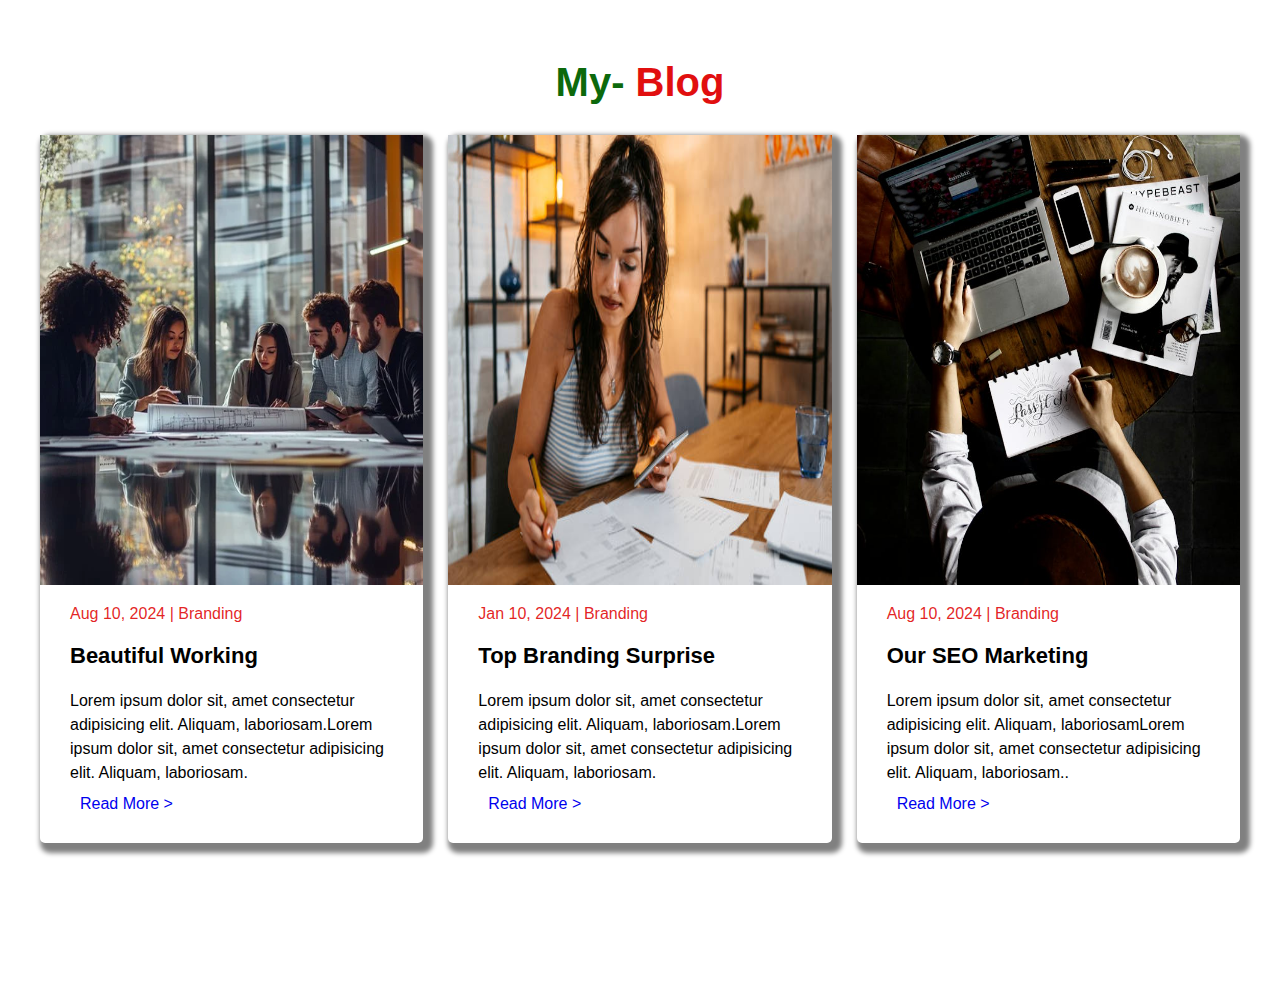
==== extra_pages/blog.html @ b4a3ed98 "blog section code commit here" ====
<!DOCTYPE html>
<html lang="en">
<head>
    <meta charset="UTF-8">
    <meta name="viewport" content="width=device-width, initial-scale=1.0">
    <title>Multiple Page Website</title>
    <!-- blog.css link here -->
    <link rel="stylesheet" href="blog.css">
</head>
<body>

    <article>
        <div id="article-container">
            <h2>My- <span>Blog</span></h2>
            
            <div id="blog-parent">

                <div class="single-blog">
                    <div class="single-img-div">
                        <img src="../images/blog01.jpg" alt="">
                    </div>
                    <div class="single-text-div">
                        <span>Aug 10, 2024 | Branding</span>
                        <h3>Beautiful Working</h3>
                        <p>Lorem ipsum dolor sit, amet consectetur adipisicing elit. Aliquam, laboriosam.Lorem ipsum dolor sit, amet consectetur adipisicing elit. Aliquam, laboriosam.</p>
                        <a href="#">Read More ></a>
                    </div>
                </div>

                <div class="single-blog">
                    <div class="single-img-div">
                        <img src="../images/blog02.jpg" alt="">
                    </div>
                    <div class="single-text-div">
                        <span>Jan 10, 2024 | Branding</span>
                        <h3>Top Branding Surprise</h3>
                        <p>Lorem ipsum dolor sit, amet consectetur adipisicing elit. Aliquam, laboriosam.Lorem ipsum dolor sit, amet consectetur adipisicing elit. Aliquam, laboriosam.</p>
                        <a href="#">Read More ></a>
                    </div>
                </div>

                <div class="single-blog">
                    <div class="single-img-div">
                        <img src="../images/blog03.jpg" alt="">
                    </div>
                    <div class="single-text-div">
                        <span>Aug 10, 2024 | Branding</span>
                        <h3>Our SEO Marketing</h3>
                        <p>Lorem ipsum dolor sit, amet consectetur adipisicing elit. Aliquam, laboriosamLorem ipsum dolor sit, amet consectetur adipisicing elit. Aliquam, laboriosam..</p>
                        <a href="#">Read More ></a>
                    </div>
                </div>

            </div>
        </div>
    </article>
    
</body>
</html>
---- extra_pages/blog.css ----
*{
    margin: 0;
    padding: 0;
    font-family: arial, sans-serif;
}
#article-container{
    width: 1200px;
    margin: 0 auto;
}
#article-container h2{
    color: #0c690c;
    font-size: 40px;
    margin: 60px 0 30px 0;
    text-align: center;
}
#article-container h2 span{
    color:#e10f0f ;
}
#blog-parent{
    display: grid;
    grid-template-columns: repeat(3, 1fr);
    grid-gap: 25px;
    margin-bottom: 150px;
}

.single-img-div{
    height: 450px;
}
.single-img-div img{
    height: 100%;
    width: 100%; 
}
.single-blog{
    box-shadow: 5px 5px 5px 5px gray;
    border-radius: 5px;
}
.single-text-div{
    padding: 20px 30px;
}
.single-text-div span{
    color: #e10f0fed;
}
.single-text-div h3{
    font-size: 22px;
    margin: 20px 0;
}
.single-text-div a{
    text-decoration: none;
    display: inline-block;
    margin: 10px;
}
.single-text-div p{
    line-height: 1.5;
}
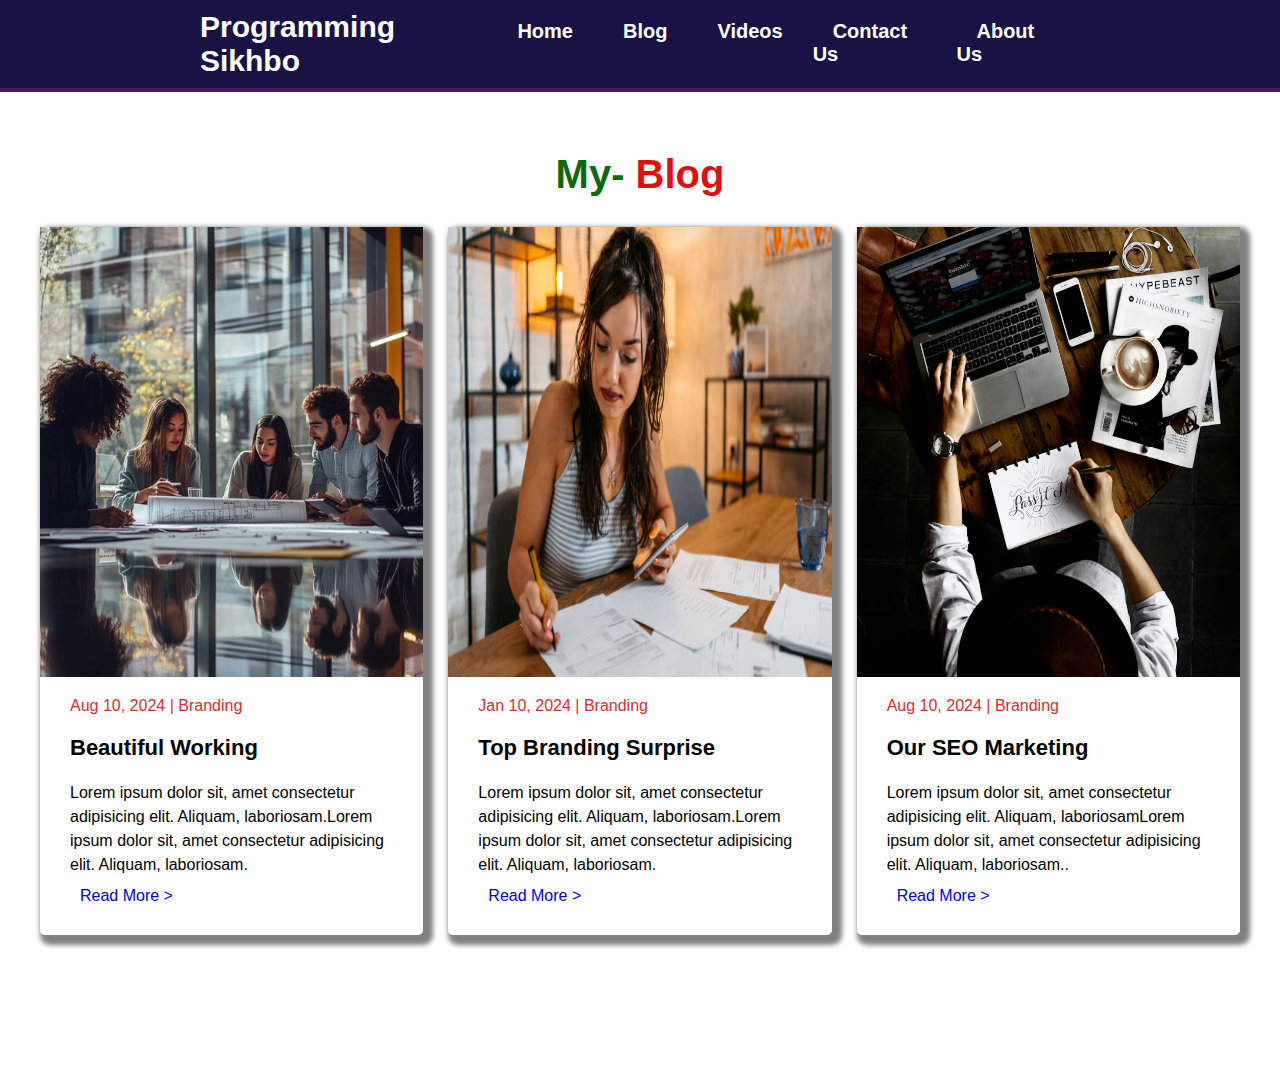
==== commit f05a3f4d: "video section code commit here" ====
--- a/extra_pages/blog.html
+++ b/extra_pages/blog.html
@@ -8,6 +8,20 @@
     <link rel="stylesheet" href="blog.css">
 </head>
 <body>
+    <!-- start navbar -->
+    <nav>
+        <div>
+            <h2>Programming Sikhbo</h2>
+        </div>
+        <ul>
+            <li> <a href="../index.html">Home</a></li>
+            <li> <a href="extra_pages/blog.html">Blog</a></li>
+            <li> <a href="#">Videos</a></li>
+            <li> <a href="#">Contact Us</a></li>
+            <li> <a href="#">About Us</a></li>
+        </ul>
+    </nav>
+    <!-- end navbar -->
 
     <article>
         <div id="article-container">
--- a/extra_pages/blog.css
+++ b/extra_pages/blog.css
@@ -3,6 +3,44 @@
     padding: 0;
     font-family: arial, sans-serif;
 }
+
+/* start navbar code */
+nav{
+    display: flex;
+    justify-content: space-between;
+    background-color: #1A1244;
+    padding: 10px 200px;
+    border-bottom: 4px solid #401e63;
+    position: sticky;
+    top: 0;
+}
+nav > div{
+    color: white;
+    font-size: 20px;
+}
+nav > ul{
+    display: flex;
+}
+nav > ul > li{
+  list-style-type: none;
+  margin: 10px 5px;
+}
+nav > ul > li > a{
+    text-decoration: none;
+    color: white;
+    font-weight: bold;
+    font-size: 20px;
+    padding: 10px 20px;
+    transition: 0.5s;
+}
+nav > ul > li > a:hover{
+    background-color: black;
+    color: red;
+    padding: 10px 20px;
+    border-radius: 5px;
+}
+/* end navbar code */
+
 #article-container{
     width: 1200px;
     margin: 0 auto;
